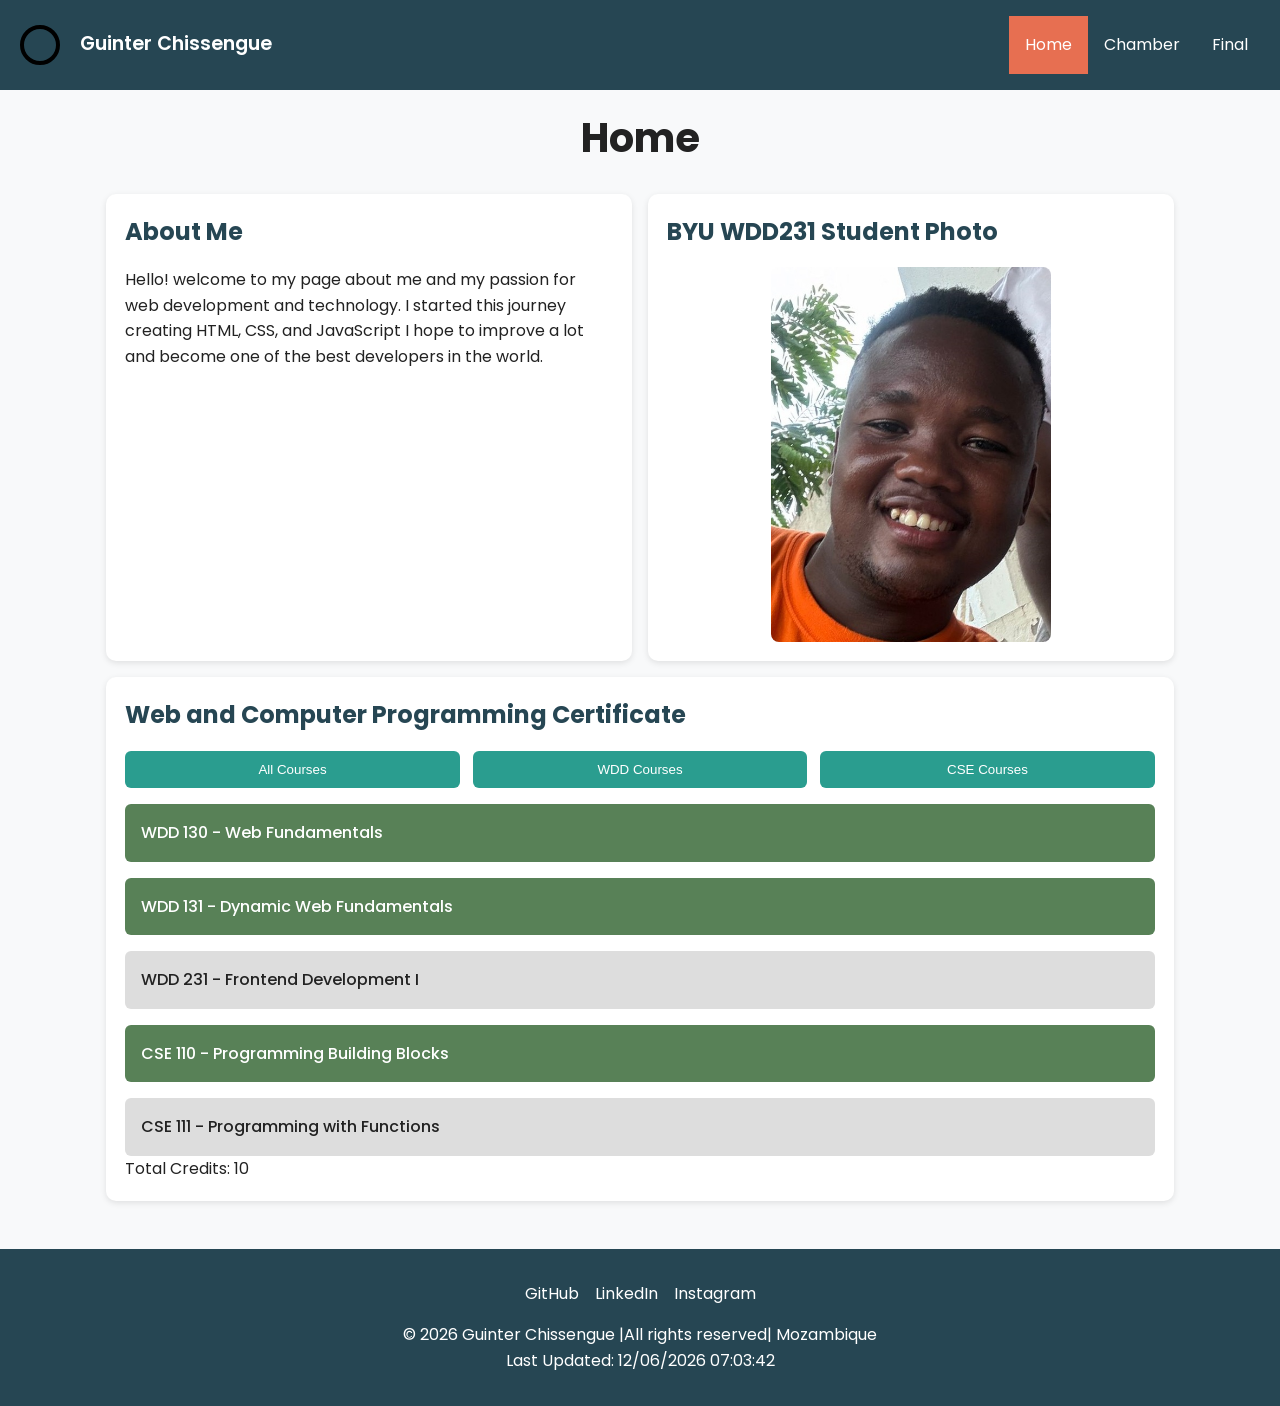
==== index.html @ a6b94dc0 "Web Frontend Home Page" ====
<!DOCTYPE html>
<html lang="en">

<head>
    <!-- Basic Page Setup -->
    <meta charset="UTF-8">
    <meta name="viewport" content="width=device-width, initial-scale=1.0">

    <title>My WDD231 Homepage</title>

    <meta name="description" content="My homepage for WDD231 Frontend Development I">
    <meta name="author" content="Guinter Chissengue">

    <!-- Google Font -->
    <link rel="preconnect" href="https://fonts.googleapis.com">
    <link rel="preconnect" href="https://fonts.gstatic.com" crossorigin>

    <link href="https://fonts.googleapis.com/css2?family=Poppins:wght@300;400;500;600&display=swap"
        rel="stylesheet">

    <!-- CSS Files -->
    <link rel="stylesheet" href="styles/normalize.css">
    <link rel="stylesheet" href="styles/small.css">
    <link rel="stylesheet" href="styles/larger.css">

    <!-- JavaScript -->
    <script src="scripts/navigation.js" defer></script>
    <script src="scripts/date.js" defer></script>
    <script src="scripts/course.js" defer></script>
</head>

<body>

    <!-- HEADER -->
    <header>

        <div class="site-info">

            <!-- SVG replace -->
            <img src="images/logo.svg" alt="Website Logo" width="48" height="48">

            <span>Guinter Chissengue</span>

        </div>

        <!-- Mobile Menu Button -->
        <button id="menuBtn" aria-label="Navigation Menu" aria-expanded="false">
            ☰
        </button>

        <!-- Navigation -->
        <nav id="mainNav" aria-label="Primary Navigation">

            <ul>

                <li>
                    <a href="index.html" class="current-page" aria-current="page">
                        Home
                    </a>
                </li>

                <li>
                    <a href="#">
                        Chamber
                    </a>
                </li>

                <li>
                    <a href="#">
                        Final
                    </a>
                </li>

            </ul>

        </nav>

    </header>

    <!-- MAIN -->
    <main>

        <h1>Home</h1>

        <div class="content-grid">

            <!-- About Section -->
            <section class="box">

                <h2>About Me</h2>

                <p>
                    Hello!  welcome to my page about me and my passion for web
                     development and technology.
                    I started this journey creating HTML, CSS, and JavaScript 
                    I hope to improve a lot and become one of the best developers in the world.
                </p>

            </section>

            <!-- Image Section -->
            <section class="box">

                <h2>BYU WDD231 Student Photo</h2>


                <img src="images/profile.jpg"
                    alt="BYU WDD231 Student Photo"
                    class="student-photo"
                    loading="lazy">

            </section>

            <!-- Courses Section -->
            <section class="box certificate-section">

                <h2>Web and Computer Programming Certificate</h2>

                <!-- Filter Buttons -->
                <div class="buttons-area">

                    <button id="showAll">
                        All Courses
                    </button>

                    <button id="showWdd">
                        WDD Courses
                    </button>

                    <button id="showCse">
                        CSE Courses
                    </button>

                </div>

                <!-- Dynamic Courses -->
                <div id="courseList"></div>

                <!-- Credits -->
                <p id="creditInfo"></p>

            </section>

        </div>

    </main>

    <!-- FOOTER -->
    <footer>

        <!-- Social Links -->
        <div class="footer-links">

            <a href="https://github.com/guinterchissengue" target="_blank">
                GitHub
            </a>

            <a href="https://linkedin.com/guinterchissengue" target="_blank">
                LinkedIn
            </a>

            <a href="https://instagram.com/guinter65" target="_blank">
                Instagram
            </a>

        </div>

        <!-- Dynamic Year -->
        <p>
            © <span id="year"></span> Guinter Chissengue |All rights reserved| Mozambique
        </p>

        <!-- Last Modified -->
        <p id="modified"></p>

    </footer>

</body>

</html>
---- styles/small.css ----
:root {

    --main-color: #264653;
    --secondary-color: #2a9d8f;
    --highlight-color: #e76f51;

    --light-bg: #f8f9fa;
    --dark-text: #222;

    --done-course: #588157;
}

* {
    margin: 0;
    padding: 0;
    box-sizing: border-box;
}

body {

    font-family: 'Poppins', sans-serif;

    background-color: var(--light-bg);

    color: var(--dark-text);

    line-height: 1.6;
}

/* HEADER */

header {

    background-color: var(--main-color);

    color: white;

    padding: 1rem;

    display: flex;

    justify-content: space-between;

    align-items: center;

    position: relative;
}

.site-info {

    display: flex;

    align-items: center;

    gap: 1rem;
}

.site-info span {

    font-size: 1.2rem;

    font-weight: 600;
}

/* MENU BUTTON */

#menuBtn {

    background: none;

    border: none;

    color: white;

    font-size: 2rem;

    cursor: pointer;
}

/* NAVIGATION */

nav {

    display: none;

    position: absolute;

    top: 100%;

    left: 0;

    width: 100%;

    background-color: var(--main-color);
}

nav.open {
    display: block;
}

nav ul {
    list-style: none;
}

nav a {

    display: block;

    padding: 1rem;

    color: white;

    text-decoration: none;

    transition: background-color 0.2s;
}

nav a:hover {

    background-color: var(--secondary-color);
}

.current-page {

    background-color: var(--highlight-color);
}

/* MAIN */

main {

    max-width: 1100px;

    margin: auto;

    padding: 1rem;
}

h1 {

    text-align: center;

    margin-bottom: 1.5rem;

    font-size: clamp(1.8rem, 4vw, 2.5rem);
}

.content-grid {

    display: grid;

    gap: 1rem;
}

/* BOX */

.box {

    background-color: white;

    border-radius: 10px;

    padding: 1.2rem;

    box-shadow: 0 2px 6px rgba(0,0,0,0.1);
}

.box h2 {

    margin-bottom: 1rem;

    color: var(--main-color);
}

/* IMAGE */

.student-photo {

    width: 100%;

    max-width: 280px;

    display: block;

    margin: auto;

    border-radius: 8px;

    object-fit: cover;
}

/* BUTTONS */

.buttons-area {

    display: flex;

    flex-wrap: wrap;

    gap: 0.8rem;

    margin-bottom: 1rem;
}

.buttons-area button {

    flex: 1;

    padding: 0.7rem;

    border: none;

    border-radius: 6px;

    background-color: var(--secondary-color);

    color: white;

    cursor: pointer;

    transition: background-color 0.2s;
}

.buttons-area button:hover {

    background-color: var(--main-color);
}

/* COURSES */

#courseList {

    display: grid;

    gap: 1rem;
}

.course-item {

    padding: 1rem;

    border-radius: 6px;

    background-color: #ddd;

    font-weight: 500;
}

.finished {

    background-color: var(--done-course);

    color: white;
}

/* FOOTER */

footer {

    margin-top: 2rem;

    background-color: var(--main-color);

    color: white;

    text-align: center;

    padding: 2rem 1rem;
}

.footer-links {

    display: flex;

    justify-content: center;

    gap: 1rem;

    margin-bottom: 1rem;
}

.footer-links a {

    color: white;

    text-decoration: none;
}

.footer-links a:hover {

    text-decoration: underline;
}
---- styles/larger.css ----
@media screen and (min-width: 768px) {

    #menuBtn {
        display: none;
    }

    nav {

        display: block;

        position: static;

        width: auto;
    }

    nav ul {

        display: flex;
    }

    .content-grid {

        grid-template-columns: 1fr 1fr;
    }

    .certificate-section {

        grid-column: span 2;
    }
}
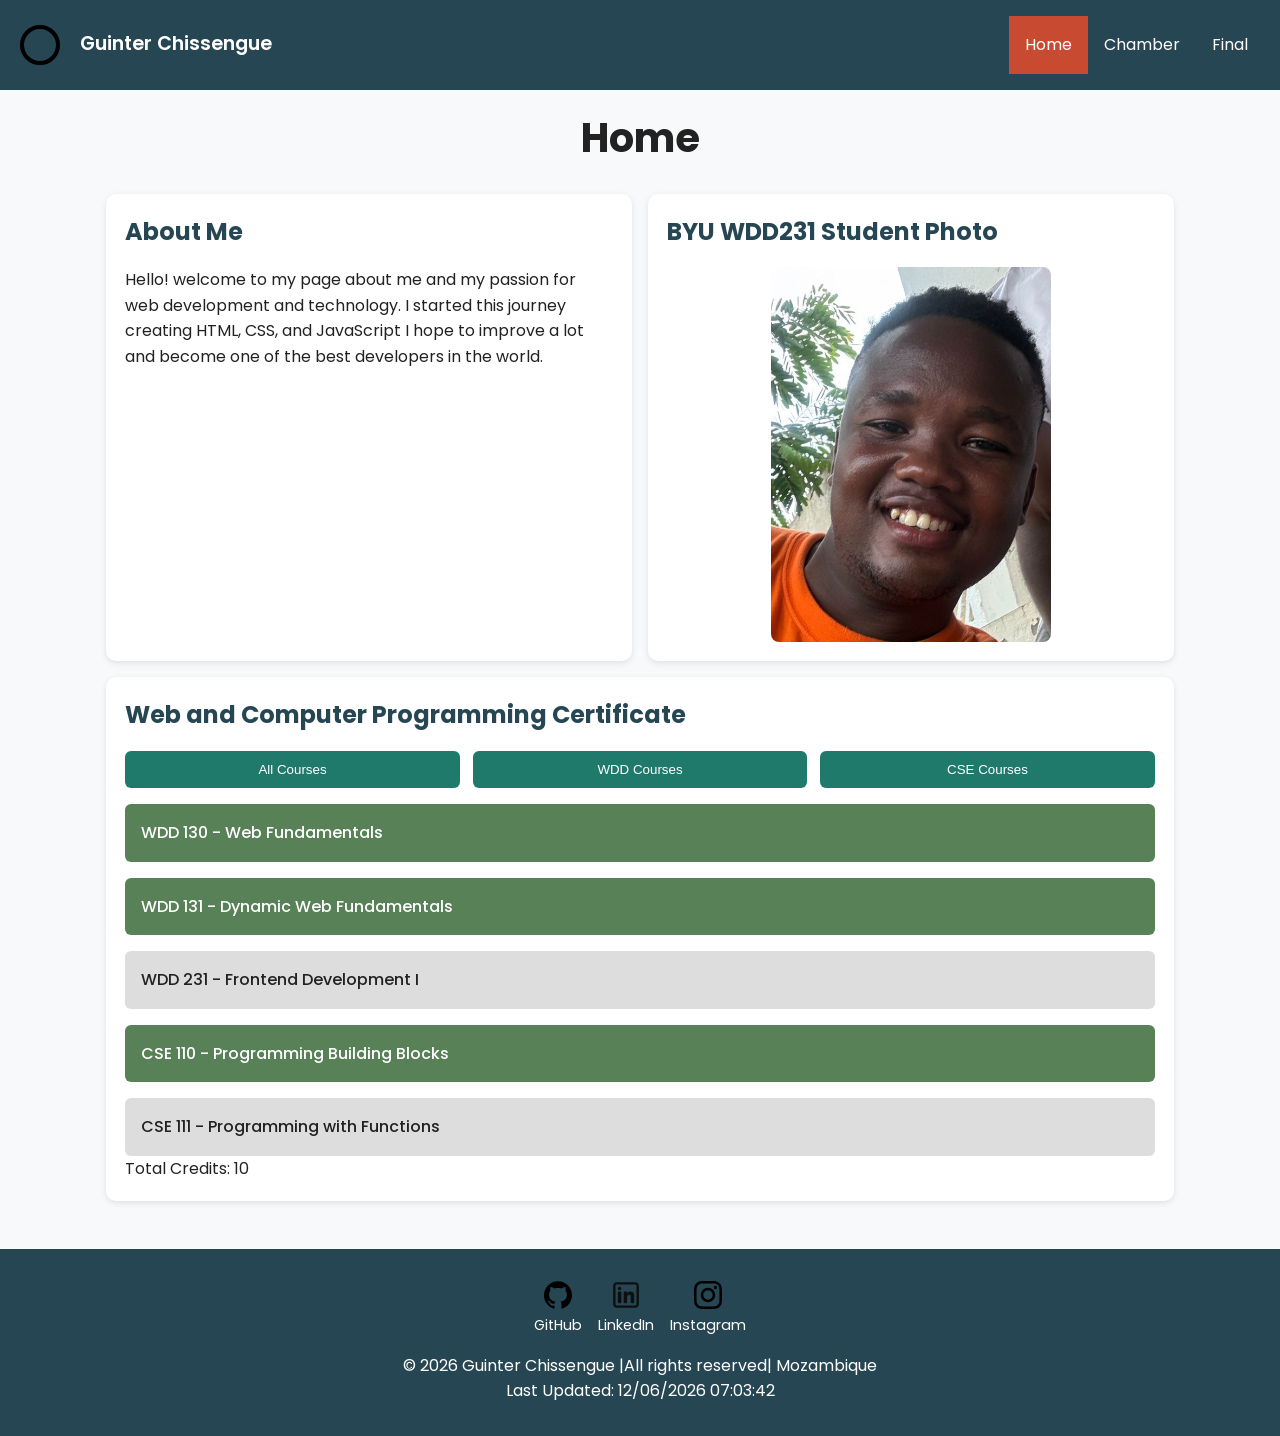
==== commit 0d95e66a: "Web Frontend Home Page" ====
--- a/index.html
+++ b/index.html
@@ -6,9 +6,9 @@
     <meta charset="UTF-8">
     <meta name="viewport" content="width=device-width, initial-scale=1.0">
 
-    <title>My WDD231 Homepage</title>
+    <title> WDD231 Homepage</title>
 
-    <meta name="description" content="My homepage for WDD231 Frontend Development I">
+    <meta name="description" content="My first homepage for WDD231 Frontend Development I">
     <meta name="author" content="Guinter Chissengue">
 
     <!-- Google Font -->
@@ -105,7 +105,7 @@
 
 
                 <img src="images/profile.jpg"
-                    alt="BYU WDD231 Student Photo"
+                    alt="Student Photo"
                     class="student-photo"
                     loading="lazy">
 
@@ -149,21 +149,24 @@
     <footer>
 
         <!-- Social Links -->
-        <div class="footer-links">
+       <div class="footer-links">
 
-            <a href="https://github.com/guinterchissengue" target="_blank">
-                GitHub
-            </a>
+    <a href="https://github.com/guinterchissengue" target="_blank" class="social-link">
+        <img src="images/github.svg" alt="GitHub icon">
+        <span>GitHub</span>
+    </a>
 
-            <a href="https://linkedin.com/guinterchissengue" target="_blank">
-                LinkedIn
-            </a>
+    <a href="https://linkedin.com/guinterchissengue" target="_blank" class="social-link">
+        <img src="images/linkedin.svg" alt="LinkedIn icon">
+        <span>LinkedIn</span>
+    </a>
 
-            <a href="https://instagram.com/guinter65" target="_blank">
-                Instagram
-            </a>
+    <a href="https://instagram.com/guinter65" target="_blank" class="social-link">
+        <img src="images/instagram.svg" alt="Instagram icon">
+        <span>Instagram</span>
+    </a>
 
-        </div>
+</div>
 
         <!-- Dynamic Year -->
         <p>
--- a/styles/small.css
+++ b/styles/small.css
@@ -1,8 +1,8 @@
 :root {
 
     --main-color: #264653;
-    --secondary-color: #2a9d8f;
-    --highlight-color: #e76f51;
+    --secondary-color: #1f7a6b;
+    --highlight-color: #c84b31;
 
     --light-bg: #f8f9fa;
     --dark-text: #222;
@@ -213,7 +213,7 @@
     border-radius: 6px;
 
     background-color: var(--secondary-color);
-
+    color: #ffffff;
     color: white;
 
     cursor: pointer;
@@ -289,4 +289,23 @@
 .footer-links a:hover {
 
     text-decoration: underline;
+}
+.social-link {
+    display: flex;
+    flex-direction: column;
+    align-items: center;
+    gap: 0.3rem;
+    text-decoration: none;
+    color: white;
+    font-size: 0.9rem;
+}
+
+.social-link img {
+    width: 28px;
+    height: 28px;
+    transition: transform 0.2s ease;
+}
+
+.social-link:hover img {
+    transform: scale(1.1);
 }
